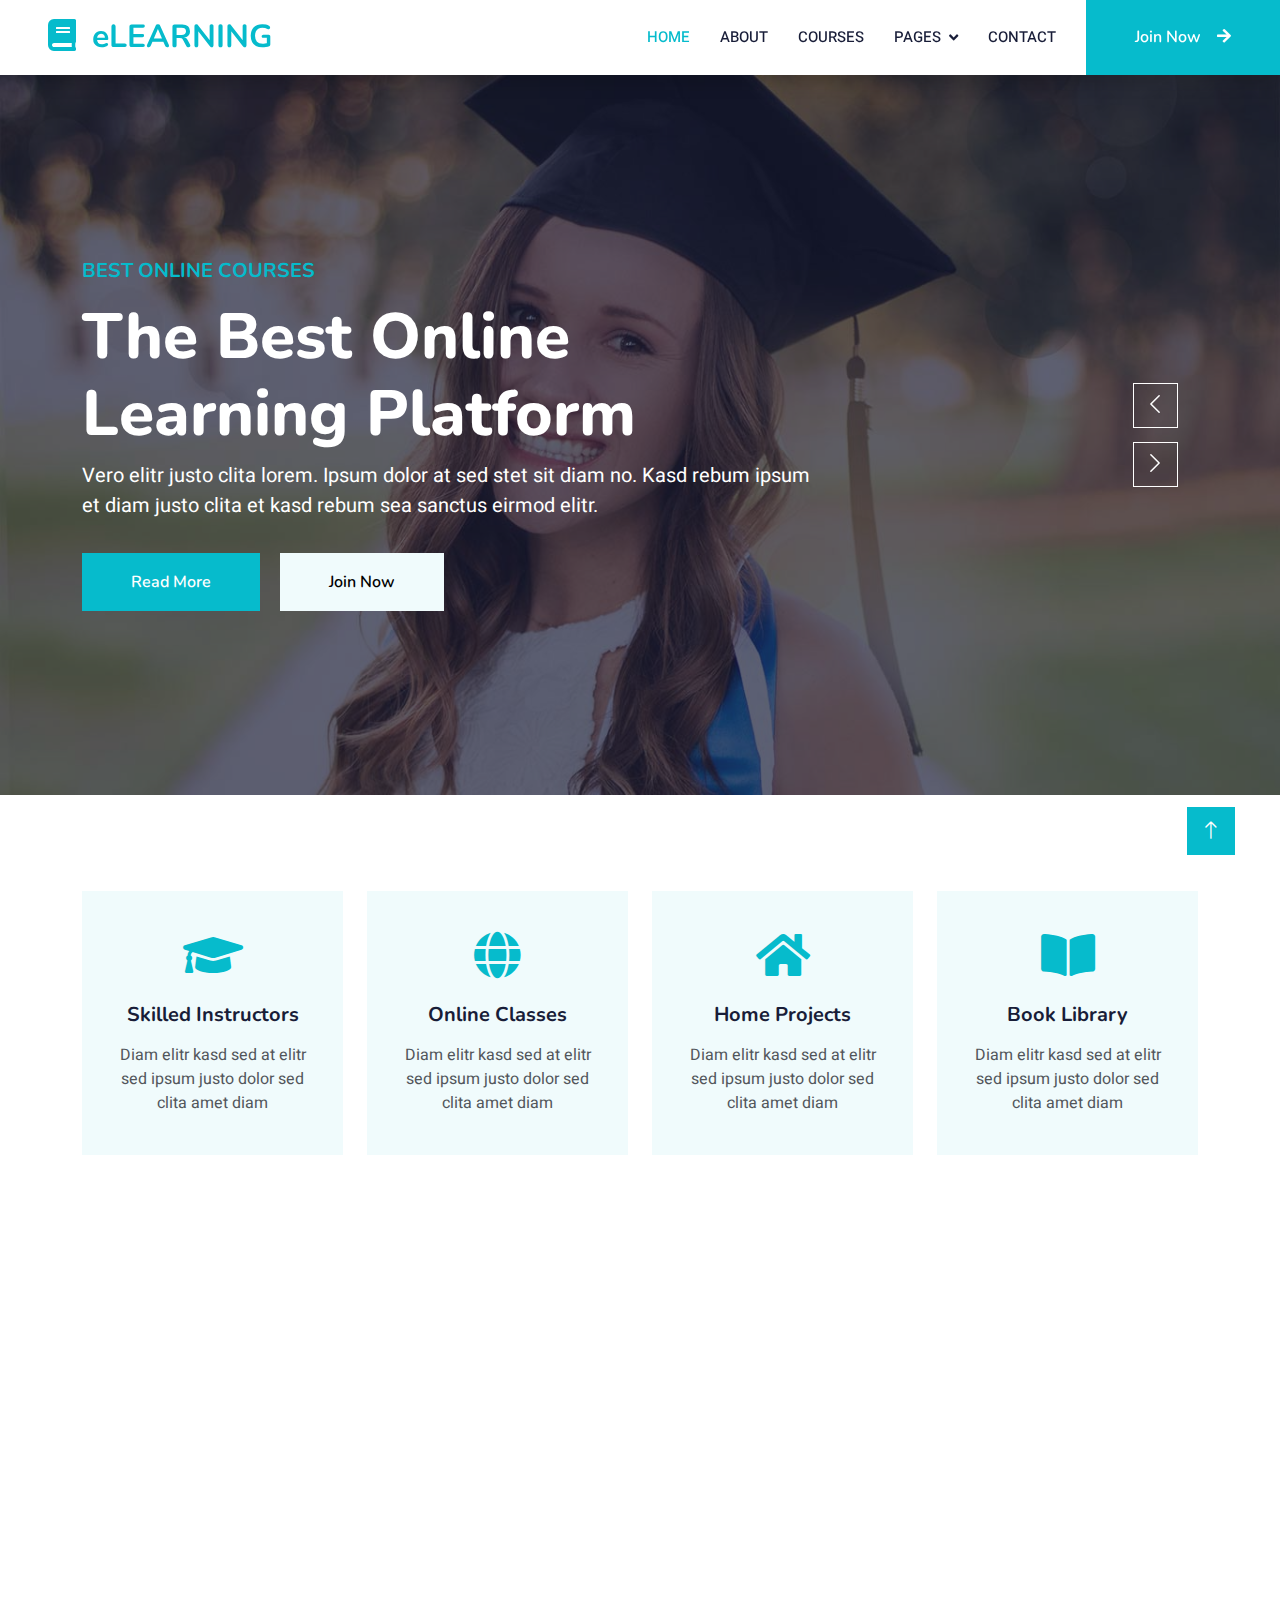
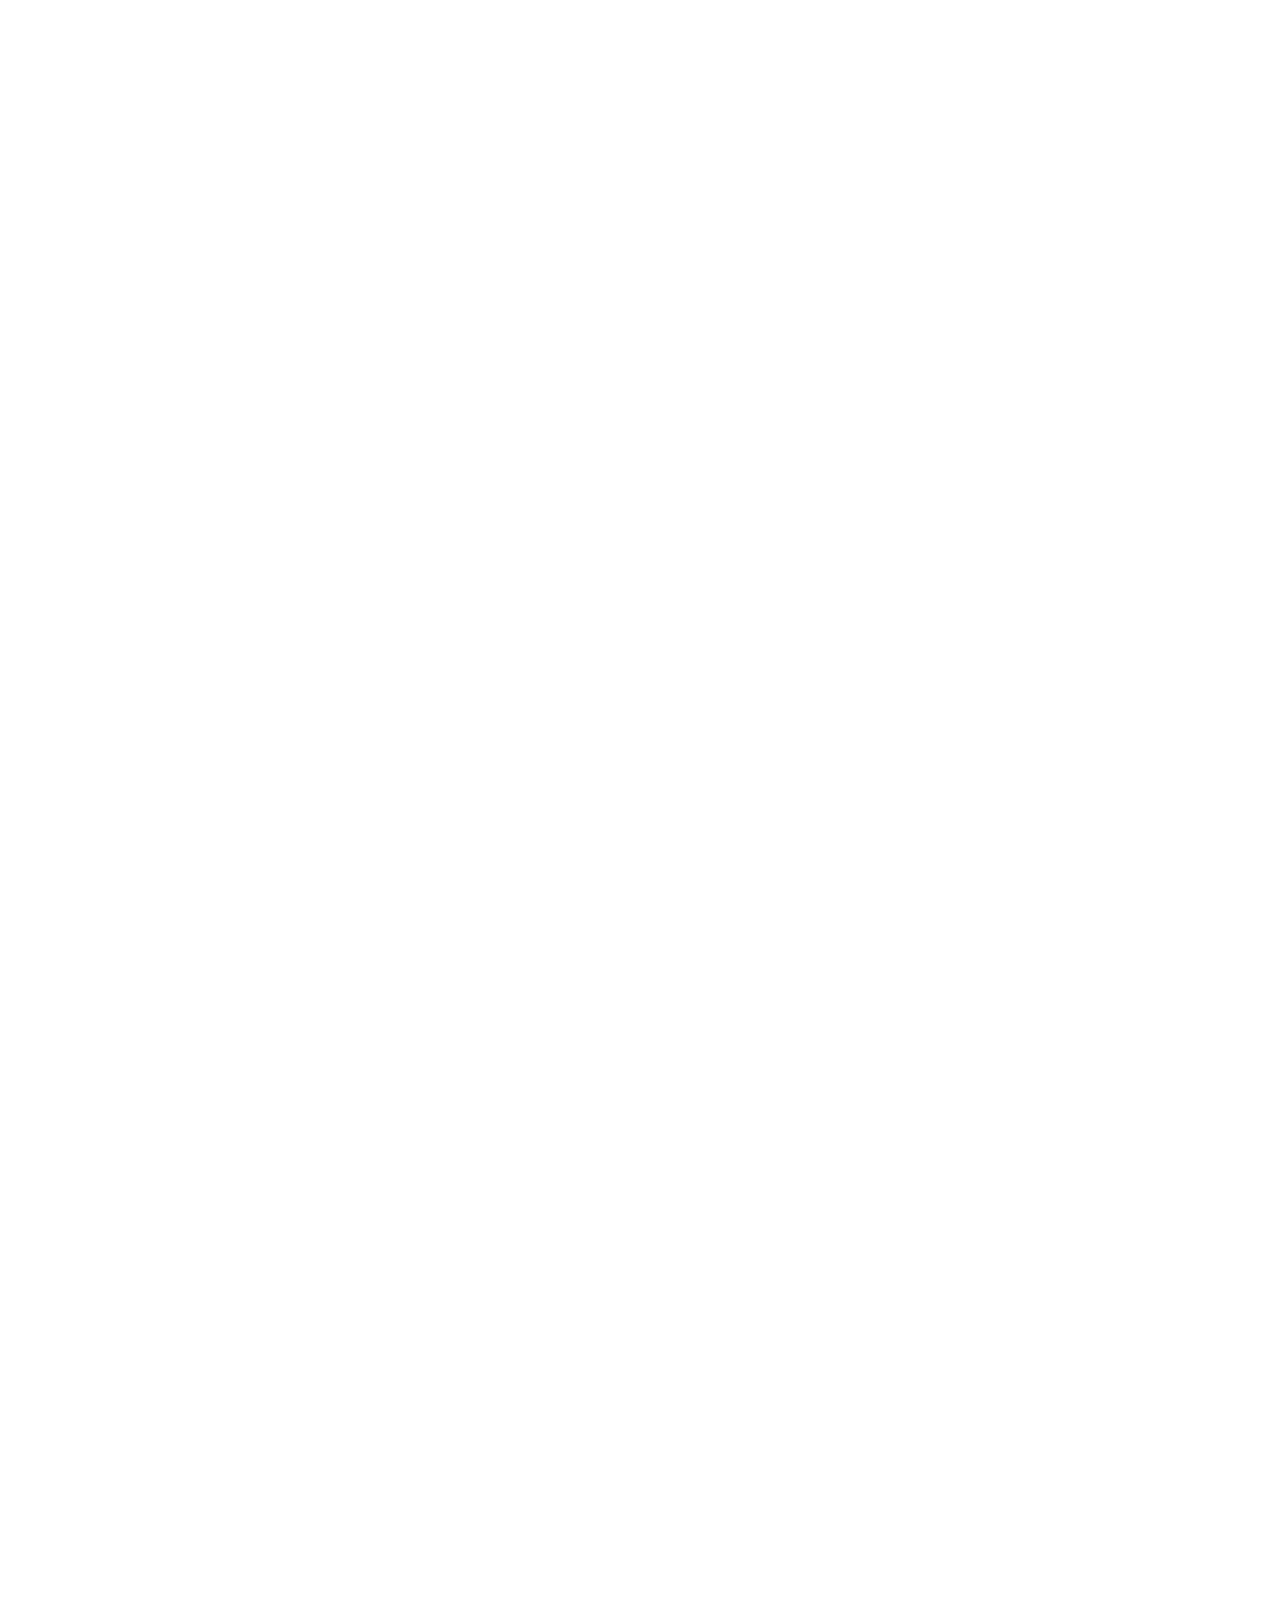
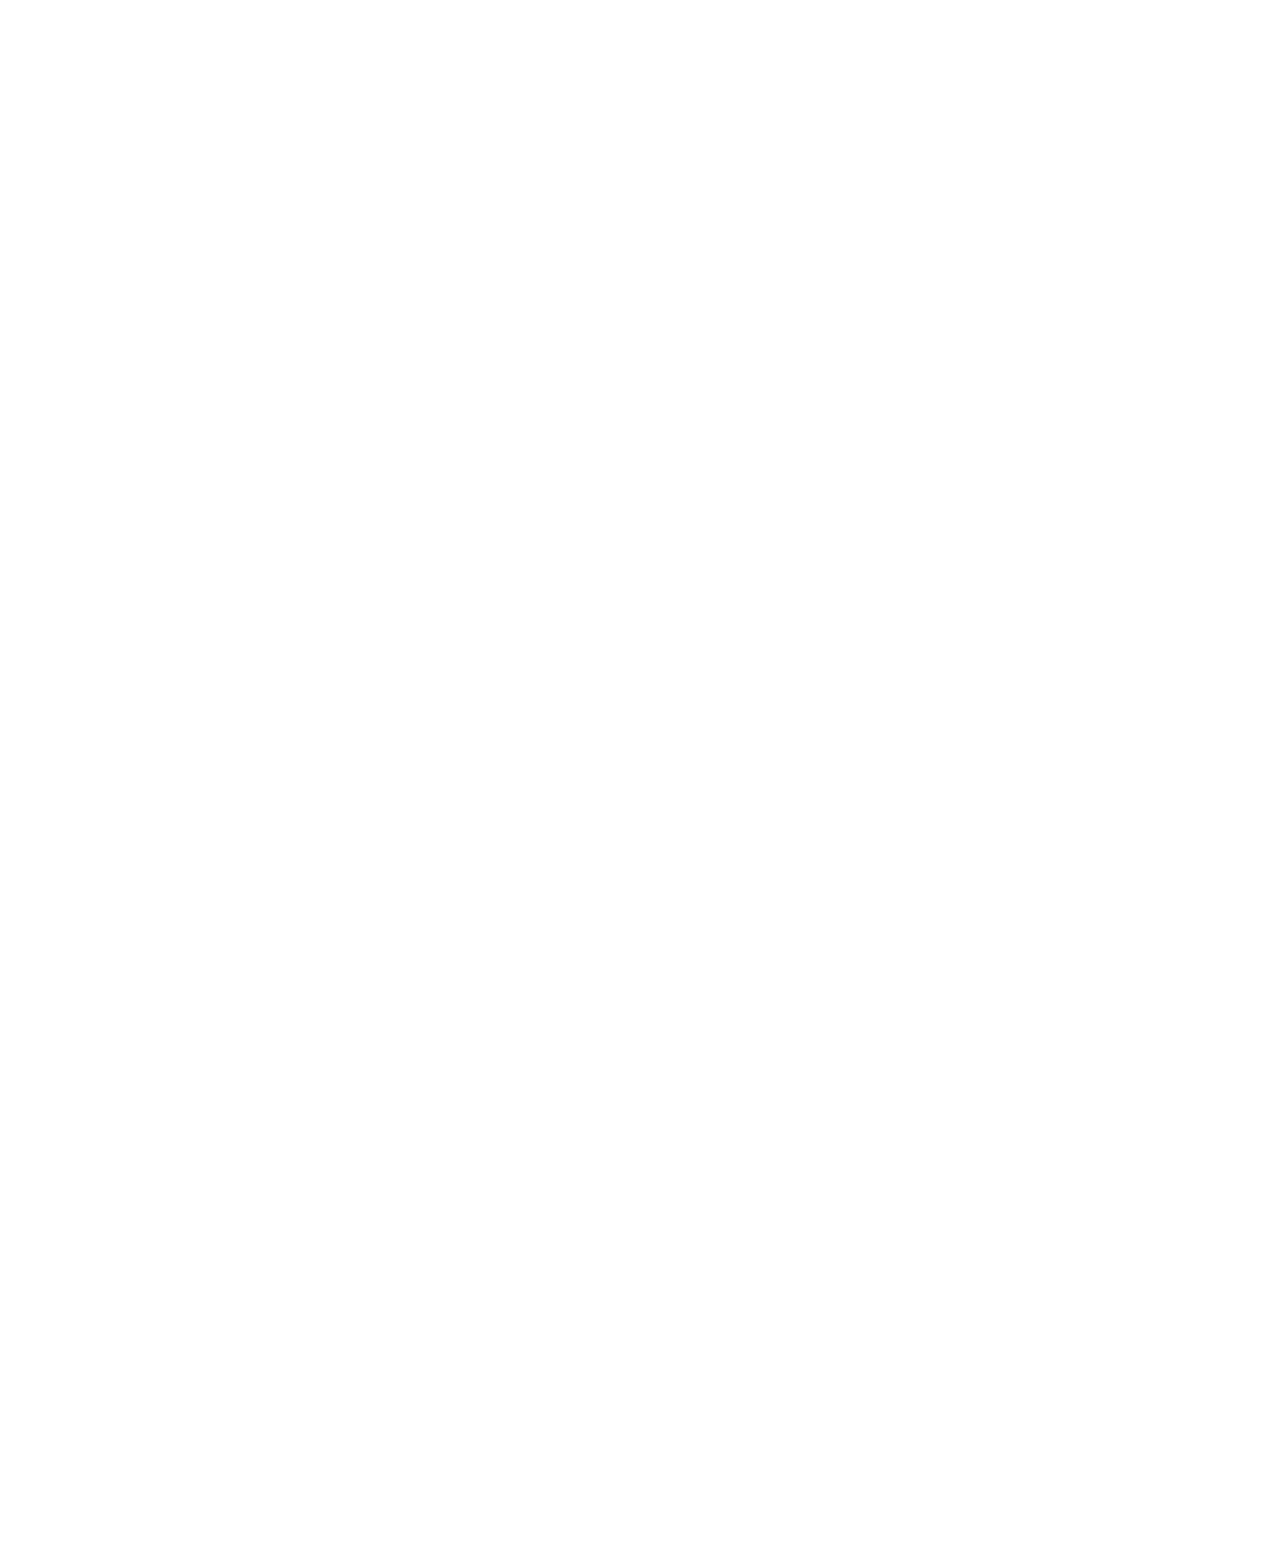
==== www/aulavirtual/index.html @ c45cf72c "ok" ====
<!DOCTYPE html>
<html lang="en">

<head>
    <meta charset="utf-8">
    <title>eLEARNING - eLearning HTML Template</title>
    <meta content="width=device-width, initial-scale=1.0" name="viewport">
    <meta content="" name="keywords">
    <meta content="" name="description">

    <!-- Favicon -->
    <link href="img/favicon.ico" rel="icon">

    <!-- Google Web Fonts -->
    <link rel="preconnect" href="https://fonts.googleapis.com">
    <link rel="preconnect" href="https://fonts.gstatic.com" crossorigin>
    <link href="https://fonts.googleapis.com/css2?family=Heebo:wght@400;500;600&family=Nunito:wght@600;700;800&display=swap" rel="stylesheet">

    <!-- Icon Font Stylesheet -->
    <link href="https://cdnjs.cloudflare.com/ajax/libs/font-awesome/5.10.0/css/all.min.css" rel="stylesheet">
    <link href="https://cdn.jsdelivr.net/npm/bootstrap-icons@1.4.1/font/bootstrap-icons.css" rel="stylesheet">

    <!-- Libraries Stylesheet -->
    <link href="lib/animate/animate.min.css" rel="stylesheet">
    <link href="lib/owlcarousel/assets/owl.carousel.min.css" rel="stylesheet">

    <!-- Customized Bootstrap Stylesheet -->
    <link href="css/bootstrap.min.css" rel="stylesheet">

    <!-- Template Stylesheet -->
    <link href="css/style.css" rel="stylesheet">
</head>

<body>
    <!-- Spinner Start -->
    <div id="spinner" class="show bg-white position-fixed translate-middle w-100 vh-100 top-50 start-50 d-flex align-items-center justify-content-center">
        <div class="spinner-border text-primary" style="width: 3rem; height: 3rem;" role="status">
            <span class="sr-only">Loading...</span>
        </div>
    </div>
    <!-- Spinner End -->


    <!-- Navbar Start -->
    <nav class="navbar navbar-expand-lg bg-white navbar-light shadow sticky-top p-0">
        <a href="index.html" class="navbar-brand d-flex align-items-center px-4 px-lg-5">
            <h2 class="m-0 text-primary"><i class="fa fa-book me-3"></i>eLEARNING</h2>
        </a>
        <button type="button" class="navbar-toggler me-4" data-bs-toggle="collapse" data-bs-target="#navbarCollapse">
            <span class="navbar-toggler-icon"></span>
        </button>
        <div class="collapse navbar-collapse" id="navbarCollapse">
            <div class="navbar-nav ms-auto p-4 p-lg-0">
                <a href="index.html" class="nav-item nav-link active">Home</a>
                <a href="about.html" class="nav-item nav-link">About</a>
                <a href="courses.html" class="nav-item nav-link">Courses</a>
                <div class="nav-item dropdown">
                    <a href="#" class="nav-link dropdown-toggle" data-bs-toggle="dropdown">Pages</a>
                    <div class="dropdown-menu fade-down m-0">
                        <a href="team.html" class="dropdown-item">Our Team</a>
                        <a href="testimonial.html" class="dropdown-item">Testimonial</a>
                        <a href="404.html" class="dropdown-item">404 Page</a>
                    </div>
                </div>
                <a href="contact.html" class="nav-item nav-link">Contact</a>
            </div>
            <a href="" class="btn btn-primary py-4 px-lg-5 d-none d-lg-block">Join Now<i class="fa fa-arrow-right ms-3"></i></a>
        </div>
    </nav>
    <!-- Navbar End -->


    <!-- Carousel Start -->
    <div class="container-fluid p-0 mb-5">
        <div class="owl-carousel header-carousel position-relative">
            <div class="owl-carousel-item position-relative">
                <img class="img-fluid" src="img/carousel-1.jpg" alt="">
                <div class="position-absolute top-0 start-0 w-100 h-100 d-flex align-items-center" style="background: rgba(24, 29, 56, .7);">
                    <div class="container">
                        <div class="row justify-content-start">
                            <div class="col-sm-10 col-lg-8">
                                <h5 class="text-primary text-uppercase mb-3 animated slideInDown">Best Online Courses</h5>
                                <h1 class="display-3 text-white animated slideInDown">The Best Online Learning Platform</h1>
                                <p class="fs-5 text-white mb-4 pb-2">Vero elitr justo clita lorem. Ipsum dolor at sed stet sit diam no. Kasd rebum ipsum et diam justo clita et kasd rebum sea sanctus eirmod elitr.</p>
                                <a href="" class="btn btn-primary py-md-3 px-md-5 me-3 animated slideInLeft">Read More</a>
                                <a href="" class="btn btn-light py-md-3 px-md-5 animated slideInRight">Join Now</a>
                            </div>
                        </div>
                    </div>
                </div>
            </div>
            <div class="owl-carousel-item position-relative">
                <img class="img-fluid" src="img/carousel-2.jpg" alt="">
                <div class="position-absolute top-0 start-0 w-100 h-100 d-flex align-items-center" style="background: rgba(24, 29, 56, .7);">
                    <div class="container">
                        <div class="row justify-content-start">
                            <div class="col-sm-10 col-lg-8">
                                <h5 class="text-primary text-uppercase mb-3 animated slideInDown">Best Online Courses</h5>
                                <h1 class="display-3 text-white animated slideInDown">Get Educated Online From Your Home</h1>
                                <p class="fs-5 text-white mb-4 pb-2">Vero elitr justo clita lorem. Ipsum dolor at sed stet sit diam no. Kasd rebum ipsum et diam justo clita et kasd rebum sea sanctus eirmod elitr.</p>
                                <a href="" class="btn btn-primary py-md-3 px-md-5 me-3 animated slideInLeft">Read More</a>
                                <a href="" class="btn btn-light py-md-3 px-md-5 animated slideInRight">Join Now</a>
                            </div>
                        </div>
                    </div>
                </div>
            </div>
        </div>
    </div>
    <!-- Carousel End -->


    <!-- Service Start -->
    <div class="container-xxl py-5">
        <div class="container">
            <div class="row g-4">
                <div class="col-lg-3 col-sm-6 wow fadeInUp" data-wow-delay="0.1s">
                    <div class="service-item text-center pt-3">
                        <div class="p-4">
                            <i class="fa fa-3x fa-graduation-cap text-primary mb-4"></i>
                            <h5 class="mb-3">Skilled Instructors</h5>
                            <p>Diam elitr kasd sed at elitr sed ipsum justo dolor sed clita amet diam</p>
                        </div>
                    </div>
                </div>
                <div class="col-lg-3 col-sm-6 wow fadeInUp" data-wow-delay="0.3s">
                    <div class="service-item text-center pt-3">
                        <div class="p-4">
                            <i class="fa fa-3x fa-globe text-primary mb-4"></i>
                            <h5 class="mb-3">Online Classes</h5>
                            <p>Diam elitr kasd sed at elitr sed ipsum justo dolor sed clita amet diam</p>
                        </div>
                    </div>
                </div>
                <div class="col-lg-3 col-sm-6 wow fadeInUp" data-wow-delay="0.5s">
                    <div class="service-item text-center pt-3">
                        <div class="p-4">
                            <i class="fa fa-3x fa-home text-primary mb-4"></i>
                            <h5 class="mb-3">Home Projects</h5>
                            <p>Diam elitr kasd sed at elitr sed ipsum justo dolor sed clita amet diam</p>
                        </div>
                    </div>
                </div>
                <div class="col-lg-3 col-sm-6 wow fadeInUp" data-wow-delay="0.7s">
                    <div class="service-item text-center pt-3">
                        <div class="p-4">
                            <i class="fa fa-3x fa-book-open text-primary mb-4"></i>
                            <h5 class="mb-3">Book Library</h5>
                            <p>Diam elitr kasd sed at elitr sed ipsum justo dolor sed clita amet diam</p>
                        </div>
                    </div>
                </div>
            </div>
        </div>
    </div>
    <!-- Service End -->


    <!-- About Start -->
    <div class="container-xxl py-5">
        <div class="container">
            <div class="row g-5">
                <div class="col-lg-6 wow fadeInUp" data-wow-delay="0.1s" style="min-height: 400px;">
                    <div class="position-relative h-100">
                        <img class="img-fluid position-absolute w-100 h-100" src="img/about.jpg" alt="" style="object-fit: cover;">
                    </div>
                </div>
                <div class="col-lg-6 wow fadeInUp" data-wow-delay="0.3s">
                    <h6 class="section-title bg-white text-start text-primary pe-3">About Us</h6>
                    <h1 class="mb-4">Welcome to eLEARNING</h1>
                    <p class="mb-4">Tempor erat elitr rebum at clita. Diam dolor diam ipsum sit. Aliqu diam amet diam et eos. Clita erat ipsum et lorem et sit.</p>
                    <p class="mb-4">Tempor erat elitr rebum at clita. Diam dolor diam ipsum sit. Aliqu diam amet diam et eos. Clita erat ipsum et lorem et sit, sed stet lorem sit clita duo justo magna dolore erat amet</p>
                    <div class="row gy-2 gx-4 mb-4">
                        <div class="col-sm-6">
                            <p class="mb-0"><i class="fa fa-arrow-right text-primary me-2"></i>Skilled Instructors</p>
                        </div>
                        <div class="col-sm-6">
                            <p class="mb-0"><i class="fa fa-arrow-right text-primary me-2"></i>Online Classes</p>
                        </div>
                        <div class="col-sm-6">
                            <p class="mb-0"><i class="fa fa-arrow-right text-primary me-2"></i>International Certificate</p>
                        </div>
                        <div class="col-sm-6">
                            <p class="mb-0"><i class="fa fa-arrow-right text-primary me-2"></i>Skilled Instructors</p>
                        </div>
                        <div class="col-sm-6">
                            <p class="mb-0"><i class="fa fa-arrow-right text-primary me-2"></i>Online Classes</p>
                        </div>
                        <div class="col-sm-6">
                            <p class="mb-0"><i class="fa fa-arrow-right text-primary me-2"></i>International Certificate</p>
                        </div>
                    </div>
                    <a class="btn btn-primary py-3 px-5 mt-2" href="">Read More</a>
                </div>
            </div>
        </div>
    </div>
    <!-- About End -->


    <!-- Categories Start -->
    <div class="container-xxl py-5 category">
        <div class="container">
            <div class="text-center wow fadeInUp" data-wow-delay="0.1s">
                <h6 class="section-title bg-white text-center text-primary px-3">Categories</h6>
                <h1 class="mb-5">Courses Categories</h1>
            </div>
            <div class="row g-3">
                <div class="col-lg-7 col-md-6">
                    <div class="row g-3">
                        <div class="col-lg-12 col-md-12 wow zoomIn" data-wow-delay="0.1s">
                            <a class="position-relative d-block overflow-hidden" href="">
                                <img class="img-fluid" src="img/cat-1.jpg" alt="">
                                <div class="bg-white text-center position-absolute bottom-0 end-0 py-2 px-3" style="margin: 1px;">
                                    <h5 class="m-0">Web Design</h5>
                                    <small class="text-primary">49 Courses</small>
                                </div>
                            </a>
                        </div>
                        <div class="col-lg-6 col-md-12 wow zoomIn" data-wow-delay="0.3s">
                            <a class="position-relative d-block overflow-hidden" href="">
                                <img class="img-fluid" src="img/cat-2.jpg" alt="">
                                <div class="bg-white text-center position-absolute bottom-0 end-0 py-2 px-3" style="margin: 1px;">
                                    <h5 class="m-0">Graphic Design</h5>
                                    <small class="text-primary">49 Courses</small>
                                </div>
                            </a>
                        </div>
                        <div class="col-lg-6 col-md-12 wow zoomIn" data-wow-delay="0.5s">
                            <a class="position-relative d-block overflow-hidden" href="">
                                <img class="img-fluid" src="img/cat-3.jpg" alt="">
                                <div class="bg-white text-center position-absolute bottom-0 end-0 py-2 px-3" style="margin: 1px;">
                                    <h5 class="m-0">Video Editing</h5>
                                    <small class="text-primary">49 Courses</small>
                                </div>
                            </a>
                        </div>
                    </div>
                </div>
                <div class="col-lg-5 col-md-6 wow zoomIn" data-wow-delay="0.7s" style="min-height: 350px;">
                    <a class="position-relative d-block h-100 overflow-hidden" href="">
                        <img class="img-fluid position-absolute w-100 h-100" src="img/cat-4.jpg" alt="" style="object-fit: cover;">
                        <div class="bg-white text-center position-absolute bottom-0 end-0 py-2 px-3" style="margin:  1px;">
                            <h5 class="m-0">Online Marketing</h5>
                            <small class="text-primary">49 Courses</small>
                        </div>
                    </a>
                </div>
            </div>
        </div>
    </div>
    <!-- Categories Start -->


    <!-- Courses Start -->
    <div class="container-xxl py-5">
        <div class="container">
            <div class="text-center wow fadeInUp" data-wow-delay="0.1s">
                <h6 class="section-title bg-white text-center text-primary px-3">Courses</h6>
                <h1 class="mb-5">Popular Courses</h1>
            </div>
            <div class="row g-4 justify-content-center">
                <div class="col-lg-4 col-md-6 wow fadeInUp" data-wow-delay="0.1s">
                    <div class="course-item bg-light">
                        <div class="position-relative overflow-hidden">
                            <img class="img-fluid" src="img/course-1.jpg" alt="">
                            <div class="w-100 d-flex justify-content-center position-absolute bottom-0 start-0 mb-4">
                                <a href="#" class="flex-shrink-0 btn btn-sm btn-primary px-3 border-end" style="border-radius: 30px 0 0 30px;">Read More</a>
                                <a href="#" class="flex-shrink-0 btn btn-sm btn-primary px-3" style="border-radius: 0 30px 30px 0;">Join Now</a>
                            </div>
                        </div>
                        <div class="text-center p-4 pb-0">
                            <h3 class="mb-0">$149.00</h3>
                            <div class="mb-3">
                                <small class="fa fa-star text-primary"></small>
                                <small class="fa fa-star text-primary"></small>
                                <small class="fa fa-star text-primary"></small>
                                <small class="fa fa-star text-primary"></small>
                                <small class="fa fa-star text-primary"></small>
                                <small>(123)</small>
                            </div>
                            <h5 class="mb-4">Web Design & Development Course for Beginners</h5>
                        </div>
                        <div class="d-flex border-top">
                            <small class="flex-fill text-center border-end py-2"><i class="fa fa-user-tie text-primary me-2"></i>John Doe</small>
                            <small class="flex-fill text-center border-end py-2"><i class="fa fa-clock text-primary me-2"></i>1.49 Hrs</small>
                            <small class="flex-fill text-center py-2"><i class="fa fa-user text-primary me-2"></i>30 Students</small>
                        </div>
                    </div>
                </div>
                <div class="col-lg-4 col-md-6 wow fadeInUp" data-wow-delay="0.3s">
                    <div class="course-item bg-light">
                        <div class="position-relative overflow-hidden">
                            <img class="img-fluid" src="img/course-2.jpg" alt="">
                            <div class="w-100 d-flex justify-content-center position-absolute bottom-0 start-0 mb-4">
                                <a href="#" class="flex-shrink-0 btn btn-sm btn-primary px-3 border-end" style="border-radius: 30px 0 0 30px;">Read More</a>
                                <a href="#" class="flex-shrink-0 btn btn-sm btn-primary px-3" style="border-radius: 0 30px 30px 0;">Join Now</a>
                            </div>
                        </div>
                        <div class="text-center p-4 pb-0">
                            <h3 class="mb-0">$149.00</h3>
                            <div class="mb-3">
                                <small class="fa fa-star text-primary"></small>
                                <small class="fa fa-star text-primary"></small>
                                <small class="fa fa-star text-primary"></small>
                                <small class="fa fa-star text-primary"></small>
                                <small class="fa fa-star text-primary"></small>
                                <small>(123)</small>
                            </div>
                            <h5 class="mb-4">Web Design & Development Course for Beginners</h5>
                        </div>
                        <div class="d-flex border-top">
                            <small class="flex-fill text-center border-end py-2"><i class="fa fa-user-tie text-primary me-2"></i>John Doe</small>
                            <small class="flex-fill text-center border-end py-2"><i class="fa fa-clock text-primary me-2"></i>1.49 Hrs</small>
                            <small class="flex-fill text-center py-2"><i class="fa fa-user text-primary me-2"></i>30 Students</small>
                        </div>
                    </div>
                </div>
                <div class="col-lg-4 col-md-6 wow fadeInUp" data-wow-delay="0.5s">
                    <div class="course-item bg-light">
                        <div class="position-relative overflow-hidden">
                            <img class="img-fluid" src="img/course-3.jpg" alt="">
                            <div class="w-100 d-flex justify-content-center position-absolute bottom-0 start-0 mb-4">
                                <a href="#" class="flex-shrink-0 btn btn-sm btn-primary px-3 border-end" style="border-radius: 30px 0 0 30px;">Read More</a>
                                <a href="#" class="flex-shrink-0 btn btn-sm btn-primary px-3" style="border-radius: 0 30px 30px 0;">Join Now</a>
                            </div>
                        </div>
                        <div class="text-center p-4 pb-0">
                            <h3 class="mb-0">$149.00</h3>
                            <div class="mb-3">
                                <small class="fa fa-star text-primary"></small>
                                <small class="fa fa-star text-primary"></small>
                                <small class="fa fa-star text-primary"></small>
                                <small class="fa fa-star text-primary"></small>
                                <small class="fa fa-star text-primary"></small>
                                <small>(123)</small>
                            </div>
                            <h5 class="mb-4">Web Design & Development Course for Beginners</h5>
                        </div>
                        <div class="d-flex border-top">
                            <small class="flex-fill text-center border-end py-2"><i class="fa fa-user-tie text-primary me-2"></i>John Doe</small>
                            <small class="flex-fill text-center border-end py-2"><i class="fa fa-clock text-primary me-2"></i>1.49 Hrs</small>
                            <small class="flex-fill text-center py-2"><i class="fa fa-user text-primary me-2"></i>30 Students</small>
                        </div>
                    </div>
                </div>
            </div>
        </div>
    </div>
    <!-- Courses End -->


    <!-- Team Start -->
    <div class="container-xxl py-5">
        <div class="container">
            <div class="text-center wow fadeInUp" data-wow-delay="0.1s">
                <h6 class="section-title bg-white text-center text-primary px-3">Instructors</h6>
                <h1 class="mb-5">Expert Instructors</h1>
            </div>
            <div class="row g-4">
                <div class="col-lg-3 col-md-6 wow fadeInUp" data-wow-delay="0.1s">
                    <div class="team-item bg-light">
                        <div class="overflow-hidden">
                            <img class="img-fluid" src="img/team-1.jpg" alt="">
                        </div>
                        <div class="position-relative d-flex justify-content-center" style="margin-top: -23px;">
                            <div class="bg-light d-flex justify-content-center pt-2 px-1">
                                <a class="btn btn-sm-square btn-primary mx-1" href=""><i class="fab fa-facebook-f"></i></a>
                                <a class="btn btn-sm-square btn-primary mx-1" href=""><i class="fab fa-twitter"></i></a>
                                <a class="btn btn-sm-square btn-primary mx-1" href=""><i class="fab fa-instagram"></i></a>
                            </div>
                        </div>
                        <div class="text-center p-4">
                            <h5 class="mb-0">Instructor Name</h5>
                            <small>Designation</small>
                        </div>
                    </div>
                </div>
                <div class="col-lg-3 col-md-6 wow fadeInUp" data-wow-delay="0.3s">
                    <div class="team-item bg-light">
                        <div class="overflow-hidden">
                            <img class="img-fluid" src="img/team-2.jpg" alt="">
                        </div>
                        <div class="position-relative d-flex justify-content-center" style="margin-top: -23px;">
                            <div class="bg-light d-flex justify-content-center pt-2 px-1">
                                <a class="btn btn-sm-square btn-primary mx-1" href=""><i class="fab fa-facebook-f"></i></a>
                                <a class="btn btn-sm-square btn-primary mx-1" href=""><i class="fab fa-twitter"></i></a>
                                <a class="btn btn-sm-square btn-primary mx-1" href=""><i class="fab fa-instagram"></i></a>
                            </div>
                        </div>
                        <div class="text-center p-4">
                            <h5 class="mb-0">Instructor Name</h5>
                            <small>Designation</small>
                        </div>
                    </div>
                </div>
                <div class="col-lg-3 col-md-6 wow fadeInUp" data-wow-delay="0.5s">
                    <div class="team-item bg-light">
                        <div class="overflow-hidden">
                            <img class="img-fluid" src="img/team-3.jpg" alt="">
                        </div>
                        <div class="position-relative d-flex justify-content-center" style="margin-top: -23px;">
                            <div class="bg-light d-flex justify-content-center pt-2 px-1">
                                <a class="btn btn-sm-square btn-primary mx-1" href=""><i class="fab fa-facebook-f"></i></a>
                                <a class="btn btn-sm-square btn-primary mx-1" href=""><i class="fab fa-twitter"></i></a>
                                <a class="btn btn-sm-square btn-primary mx-1" href=""><i class="fab fa-instagram"></i></a>
                            </div>
                        </div>
                        <div class="text-center p-4">
                            <h5 class="mb-0">Instructor Name</h5>
                            <small>Designation</small>
                        </div>
                    </div>
                </div>
                <div class="col-lg-3 col-md-6 wow fadeInUp" data-wow-delay="0.7s">
                    <div class="team-item bg-light">
                        <div class="overflow-hidden">
                            <img class="img-fluid" src="img/team-4.jpg" alt="">
                        </div>
                        <div class="position-relative d-flex justify-content-center" style="margin-top: -23px;">
                            <div class="bg-light d-flex justify-content-center pt-2 px-1">
                                <a class="btn btn-sm-square btn-primary mx-1" href=""><i class="fab fa-facebook-f"></i></a>
                                <a class="btn btn-sm-square btn-primary mx-1" href=""><i class="fab fa-twitter"></i></a>
                                <a class="btn btn-sm-square btn-primary mx-1" href=""><i class="fab fa-instagram"></i></a>
                            </div>
                        </div>
                        <div class="text-center p-4">
                            <h5 class="mb-0">Instructor Name</h5>
                            <small>Designation</small>
                        </div>
                    </div>
                </div>
            </div>
        </div>
    </div>
    <!-- Team End -->


    <!-- Testimonial Start -->
    <div class="container-xxl py-5 wow fadeInUp" data-wow-delay="0.1s">
        <div class="container">
            <div class="text-center">
                <h6 class="section-title bg-white text-center text-primary px-3">Testimonial</h6>
                <h1 class="mb-5">Our Students Say!</h1>
            </div>
            <div class="owl-carousel testimonial-carousel position-relative">
                <div class="testimonial-item text-center">
                    <img class="border rounded-circle p-2 mx-auto mb-3" src="img/testimonial-1.jpg" style="width: 80px; height: 80px;">
                    <h5 class="mb-0">Client Name</h5>
                    <p>Profession</p>
                    <div class="testimonial-text bg-light text-center p-4">
                    <p class="mb-0">Tempor erat elitr rebum at clita. Diam dolor diam ipsum sit diam amet diam et eos. Clita erat ipsum et lorem et sit.</p>
                    </div>
                </div>
                <div class="testimonial-item text-center">
                    <img class="border rounded-circle p-2 mx-auto mb-3" src="img/testimonial-2.jpg" style="width: 80px; height: 80px;">
                    <h5 class="mb-0">Client Name</h5>
                    <p>Profession</p>
                    <div class="testimonial-text bg-light text-center p-4">
                    <p class="mb-0">Tempor erat elitr rebum at clita. Diam dolor diam ipsum sit diam amet diam et eos. Clita erat ipsum et lorem et sit.</p>
                    </div>
                </div>
                <div class="testimonial-item text-center">
                    <img class="border rounded-circle p-2 mx-auto mb-3" src="img/testimonial-3.jpg" style="width: 80px; height: 80px;">
                    <h5 class="mb-0">Client Name</h5>
                    <p>Profession</p>
                    <div class="testimonial-text bg-light text-center p-4">
                    <p class="mb-0">Tempor erat elitr rebum at clita. Diam dolor diam ipsum sit diam amet diam et eos. Clita erat ipsum et lorem et sit.</p>
                    </div>
                </div>
                <div class="testimonial-item text-center">
                    <img class="border rounded-circle p-2 mx-auto mb-3" src="img/testimonial-4.jpg" style="width: 80px; height: 80px;">
                    <h5 class="mb-0">Client Name</h5>
                    <p>Profession</p>
                    <div class="testimonial-text bg-light text-center p-4">
                    <p class="mb-0">Tempor erat elitr rebum at clita. Diam dolor diam ipsum sit diam amet diam et eos. Clita erat ipsum et lorem et sit.</p>
                    </div>
                </div>
            </div>
        </div>
    </div>
    <!-- Testimonial End -->
        

    <!-- Footer Start -->
    <div class="container-fluid bg-dark text-light footer pt-5 mt-5 wow fadeIn" data-wow-delay="0.1s">
        <div class="container py-5">
            <div class="row g-5">
                <div class="col-lg-3 col-md-6">
                    <h4 class="text-white mb-3">Quick Link</h4>
                    <a class="btn btn-link" href="">About Us</a>
                    <a class="btn btn-link" href="">Contact Us</a>
                    <a class="btn btn-link" href="">Privacy Policy</a>
                    <a class="btn btn-link" href="">Terms & Condition</a>
                    <a class="btn btn-link" href="">FAQs & Help</a>
                </div>
                <div class="col-lg-3 col-md-6">
                    <h4 class="text-white mb-3">Contact</h4>
                    <p class="mb-2"><i class="fa fa-map-marker-alt me-3"></i>123 Street, New York, USA</p>
                    <p class="mb-2"><i class="fa fa-phone-alt me-3"></i>+012 345 67890</p>
                    <p class="mb-2"><i class="fa fa-envelope me-3"></i>info@example.com</p>
                    <div class="d-flex pt-2">
                        <a class="btn btn-outline-light btn-social" href=""><i class="fab fa-twitter"></i></a>
                        <a class="btn btn-outline-light btn-social" href=""><i class="fab fa-facebook-f"></i></a>
                        <a class="btn btn-outline-light btn-social" href=""><i class="fab fa-youtube"></i></a>
                        <a class="btn btn-outline-light btn-social" href=""><i class="fab fa-linkedin-in"></i></a>
                    </div>
                </div>
                <div class="col-lg-3 col-md-6">
                    <h4 class="text-white mb-3">Gallery</h4>
                    <div class="row g-2 pt-2">
                        <div class="col-4">
                            <img class="img-fluid bg-light p-1" src="img/course-1.jpg" alt="">
                        </div>
                        <div class="col-4">
                            <img class="img-fluid bg-light p-1" src="img/course-2.jpg" alt="">
                        </div>
                        <div class="col-4">
                            <img class="img-fluid bg-light p-1" src="img/course-3.jpg" alt="">
                        </div>
                        <div class="col-4">
                            <img class="img-fluid bg-light p-1" src="img/course-2.jpg" alt="">
                        </div>
                        <div class="col-4">
                            <img class="img-fluid bg-light p-1" src="img/course-3.jpg" alt="">
                        </div>
                        <div class="col-4">
                            <img class="img-fluid bg-light p-1" src="img/course-1.jpg" alt="">
                        </div>
                    </div>
                </div>
                <div class="col-lg-3 col-md-6">
                    <h4 class="text-white mb-3">Newsletter</h4>
                    <p>Dolor amet sit justo amet elitr clita ipsum elitr est.</p>
                    <div class="position-relative mx-auto" style="max-width: 400px;">
                        <input class="form-control border-0 w-100 py-3 ps-4 pe-5" type="text" placeholder="Your email">
                        <button type="button" class="btn btn-primary py-2 position-absolute top-0 end-0 mt-2 me-2">SignUp</button>
                    </div>
                </div>
            </div>
        </div>
        <div class="container">
            <div class="copyright">
                <div class="row">
                    <div class="col-md-6 text-center text-md-start mb-3 mb-md-0">
                        &copy; <a class="border-bottom" href="#">Your Site Name</a>, All Right Reserved.

                        <!--/*** This template is free as long as you keep the footer author’s credit link/attribution link/backlink. If you'd like to use the template without the footer author’s credit link/attribution link/backlink, you can purchase the Credit Removal License from "https://htmlcodex.com/credit-removal". Thank you for your support. ***/-->
                        Designed By <a class="border-bottom" href="https://htmlcodex.com">HTML Codex</a><br><br>
                        Distributed By <a class="border-bottom" href="https://themewagon.com">ThemeWagon</a>
                    </div>
                    <div class="col-md-6 text-center text-md-end">
                        <div class="footer-menu">
                            <a href="">Home</a>
                            <a href="">Cookies</a>
                            <a href="">Help</a>
                            <a href="">FQAs</a>
                        </div>
                    </div>
                </div>
            </div>
        </div>
    </div>
    <!-- Footer End -->


    <!-- Back to Top -->
    <a href="#" class="btn btn-lg btn-primary btn-lg-square back-to-top"><i class="bi bi-arrow-up"></i></a>


    <!-- JavaScript Libraries -->
    <script src="https://code.jquery.com/jquery-3.4.1.min.js"></script>
    <script src="https://cdn.jsdelivr.net/npm/bootstrap@5.0.0/dist/js/bootstrap.bundle.min.js"></script>
    <script src="lib/wow/wow.min.js"></script>
    <script src="lib/easing/easing.min.js"></script>
    <script src="lib/waypoints/waypoints.min.js"></script>
    <script src="lib/owlcarousel/owl.carousel.min.js"></script>

    <!-- Template Javascript -->
    <script src="js/main.js"></script>
</body>

</html>
---- www/aulavirtual/css/style.css ----
/********** Template CSS **********/
:root {
    --primary: #06BBCC;
    --light: #F0FBFC;
    --dark: #181d38;
}

.fw-medium {
    font-weight: 600 !important;
}

.fw-semi-bold {
    font-weight: 700 !important;
}

.back-to-top {
    position: fixed;
    display: none;
    right: 45px;
    bottom: 45px;
    z-index: 99;
}


/*** Spinner ***/
#spinner {
    opacity: 0;
    visibility: hidden;
    transition: opacity .5s ease-out, visibility 0s linear .5s;
    z-index: 99999;
}

#spinner.show {
    transition: opacity .5s ease-out, visibility 0s linear 0s;
    visibility: visible;
    opacity: 1;
}


/*** Button ***/
.btn {
    font-family: 'Nunito', sans-serif;
    font-weight: 600;
    transition: .5s;
}

.btn.btn-primary,
.btn.btn-secondary {
    color: #FFFFFF;
}

.btn-square {
    width: 38px;
    height: 38px;
}

.btn-sm-square {
    width: 32px;
    height: 32px;
}

.btn-lg-square {
    width: 48px;
    height: 48px;
}

.btn-square,
.btn-sm-square,
.btn-lg-square {
    padding: 0;
    display: flex;
    align-items: center;
    justify-content: center;
    font-weight: normal;
    border-radius: 0px;
}


/*** Navbar ***/
.navbar .dropdown-toggle::after {
    border: none;
    content: "\f107";
    font-family: "Font Awesome 5 Free";
    font-weight: 900;
    vertical-align: middle;
    margin-left: 8px;
}

.navbar-light .navbar-nav .nav-link {
    margin-right: 30px;
    padding: 25px 0;
    color: #FFFFFF;
    font-size: 15px;
    text-transform: uppercase;
    outline: none;
}

.navbar-light .navbar-nav .nav-link:hover,
.navbar-light .navbar-nav .nav-link.active {
    color: var(--primary);
}

@media (max-width: 991.98px) {
    .navbar-light .navbar-nav .nav-link  {
        margin-right: 0;
        padding: 10px 0;
    }

    .navbar-light .navbar-nav {
        border-top: 1px solid #EEEEEE;
    }
}

.navbar-light .navbar-brand,
.navbar-light a.btn {
    height: 75px;
}

.navbar-light .navbar-nav .nav-link {
    color: var(--dark);
    font-weight: 500;
}

.navbar-light.sticky-top {
    top: -100px;
    transition: .5s;
}

@media (min-width: 992px) {
    .navbar .nav-item .dropdown-menu {
        display: block;
        margin-top: 0;
        opacity: 0;
        visibility: hidden;
        transition: .5s;
    }

    .navbar .dropdown-menu.fade-down {
        top: 100%;
        transform: rotateX(-75deg);
        transform-origin: 0% 0%;
    }

    .navbar .nav-item:hover .dropdown-menu {
        top: 100%;
        transform: rotateX(0deg);
        visibility: visible;
        transition: .5s;
        opacity: 1;
    }
}


/*** Header carousel ***/
@media (max-width: 768px) {
    .header-carousel .owl-carousel-item {
        position: relative;
        min-height: 500px;
    }
    
    .header-carousel .owl-carousel-item img {
        position: absolute;
        width: 100%;
        height: 100%;
        object-fit: cover;
    }
}

.header-carousel .owl-nav {
    position: absolute;
    top: 50%;
    right: 8%;
    transform: translateY(-50%);
    display: flex;
    flex-direction: column;
}

.header-carousel .owl-nav .owl-prev,
.header-carousel .owl-nav .owl-next {
    margin: 7px 0;
    width: 45px;
    height: 45px;
    display: flex;
    align-items: center;
    justify-content: center;
    color: #FFFFFF;
    background: transparent;
    border: 1px solid #FFFFFF;
    font-size: 22px;
    transition: .5s;
}

.header-carousel .owl-nav .owl-prev:hover,
.header-carousel .owl-nav .owl-next:hover {
    background: var(--primary);
    border-color: var(--primary);
}

.page-header {
    background: linear-gradient(rgba(24, 29, 56, .7), rgba(24, 29, 56, .7)), url(../img/carousel-1.jpg);
    background-position: center center;
    background-repeat: no-repeat;
    background-size: cover;
}

.page-header-inner {
    background: rgba(15, 23, 43, .7);
}

.breadcrumb-item + .breadcrumb-item::before {
    color: var(--light);
}


/*** Section Title ***/
.section-title {
    position: relative;
    display: inline-block;
    text-transform: uppercase;
}

.section-title::before {
    position: absolute;
    content: "";
    width: calc(100% + 80px);
    height: 2px;
    top: 4px;
    left: -40px;
    background: var(--primary);
    z-index: -1;
}

.section-title::after {
    position: absolute;
    content: "";
    width: calc(100% + 120px);
    height: 2px;
    bottom: 5px;
    left: -60px;
    background: var(--primary);
    z-index: -1;
}

.section-title.text-start::before {
    width: calc(100% + 40px);
    left: 0;
}

.section-title.text-start::after {
    width: calc(100% + 60px);
    left: 0;
}


/*** Service ***/
.service-item {
    background: var(--light);
    transition: .5s;
}

.service-item:hover {
    margin-top: -10px;
    background: var(--primary);
}

.service-item * {
    transition: .5s;
}

.service-item:hover * {
    color: var(--light) !important;
}


/*** Categories & Courses ***/
.category img,
.course-item img {
    transition: .5s;
}

.category a:hover img,
.course-item:hover img {
    transform: scale(1.1);
}


/*** Team ***/
.team-item img {
    transition: .5s;
}

.team-item:hover img {
    transform: scale(1.1);
}


/*** Testimonial ***/
.testimonial-carousel::before {
    position: absolute;
    content: "";
    top: 0;
    left: 0;
    height: 100%;
    width: 0;
    background: linear-gradient(to right, rgba(255, 255, 255, 1) 0%, rgba(255, 255, 255, 0) 100%);
    z-index: 1;
}

.testimonial-carousel::after {
    position: absolute;
    content: "";
    top: 0;
    right: 0;
    height: 100%;
    width: 0;
    background: linear-gradient(to left, rgba(255, 255, 255, 1) 0%, rgba(255, 255, 255, 0) 100%);
    z-index: 1;
}

@media (min-width: 768px) {
    .testimonial-carousel::before,
    .testimonial-carousel::after {
        width: 200px;
    }
}

@media (min-width: 992px) {
    .testimonial-carousel::before,
    .testimonial-carousel::after {
        width: 300px;
    }
}

.testimonial-carousel .owl-item .testimonial-text,
.testimonial-carousel .owl-item.center .testimonial-text * {
    transition: .5s;
}

.testimonial-carousel .owl-item.center .testimonial-text {
    background: var(--primary) !important;
}

.testimonial-carousel .owl-item.center .testimonial-text * {
    color: #FFFFFF !important;
}

.testimonial-carousel .owl-dots {
    margin-top: 24px;
    display: flex;
    align-items: flex-end;
    justify-content: center;
}

.testimonial-carousel .owl-dot {
    position: relative;
    display: inline-block;
    margin: 0 5px;
    width: 15px;
    height: 15px;
    border: 1px solid #CCCCCC;
    transition: .5s;
}

.testimonial-carousel .owl-dot.active {
    background: var(--primary);
    border-color: var(--primary);
}


/*** Footer ***/
.footer .btn.btn-social {
    margin-right: 5px;
    width: 35px;
    height: 35px;
    display: flex;
    align-items: center;
    justify-content: center;
    color: var(--light);
    font-weight: normal;
    border: 1px solid #FFFFFF;
    border-radius: 35px;
    transition: .3s;
}

.footer .btn.btn-social:hover {
    color: var(--primary);
}

.footer .btn.btn-link {
    display: block;
    margin-bottom: 5px;
    padding: 0;
    text-align: left;
    color: #FFFFFF;
    font-size: 15px;
    font-weight: normal;
    text-transform: capitalize;
    transition: .3s;
}

.footer .btn.btn-link::before {
    position: relative;
    content: "\f105";
    font-family: "Font Awesome 5 Free";
    font-weight: 900;
    margin-right: 10px;
}

.footer .btn.btn-link:hover {
    letter-spacing: 1px;
    box-shadow: none;
}

.footer .copyright {
    padding: 25px 0;
    font-size: 15px;
    border-top: 1px solid rgba(256, 256, 256, .1);
}

.footer .copyright a {
    color: var(--light);
}

.footer .footer-menu a {
    margin-right: 15px;
    padding-right: 15px;
    border-right: 1px solid rgba(255, 255, 255, .1);
}

.footer .footer-menu a:last-child {
    margin-right: 0;
    padding-right: 0;
    border-right: none;
}
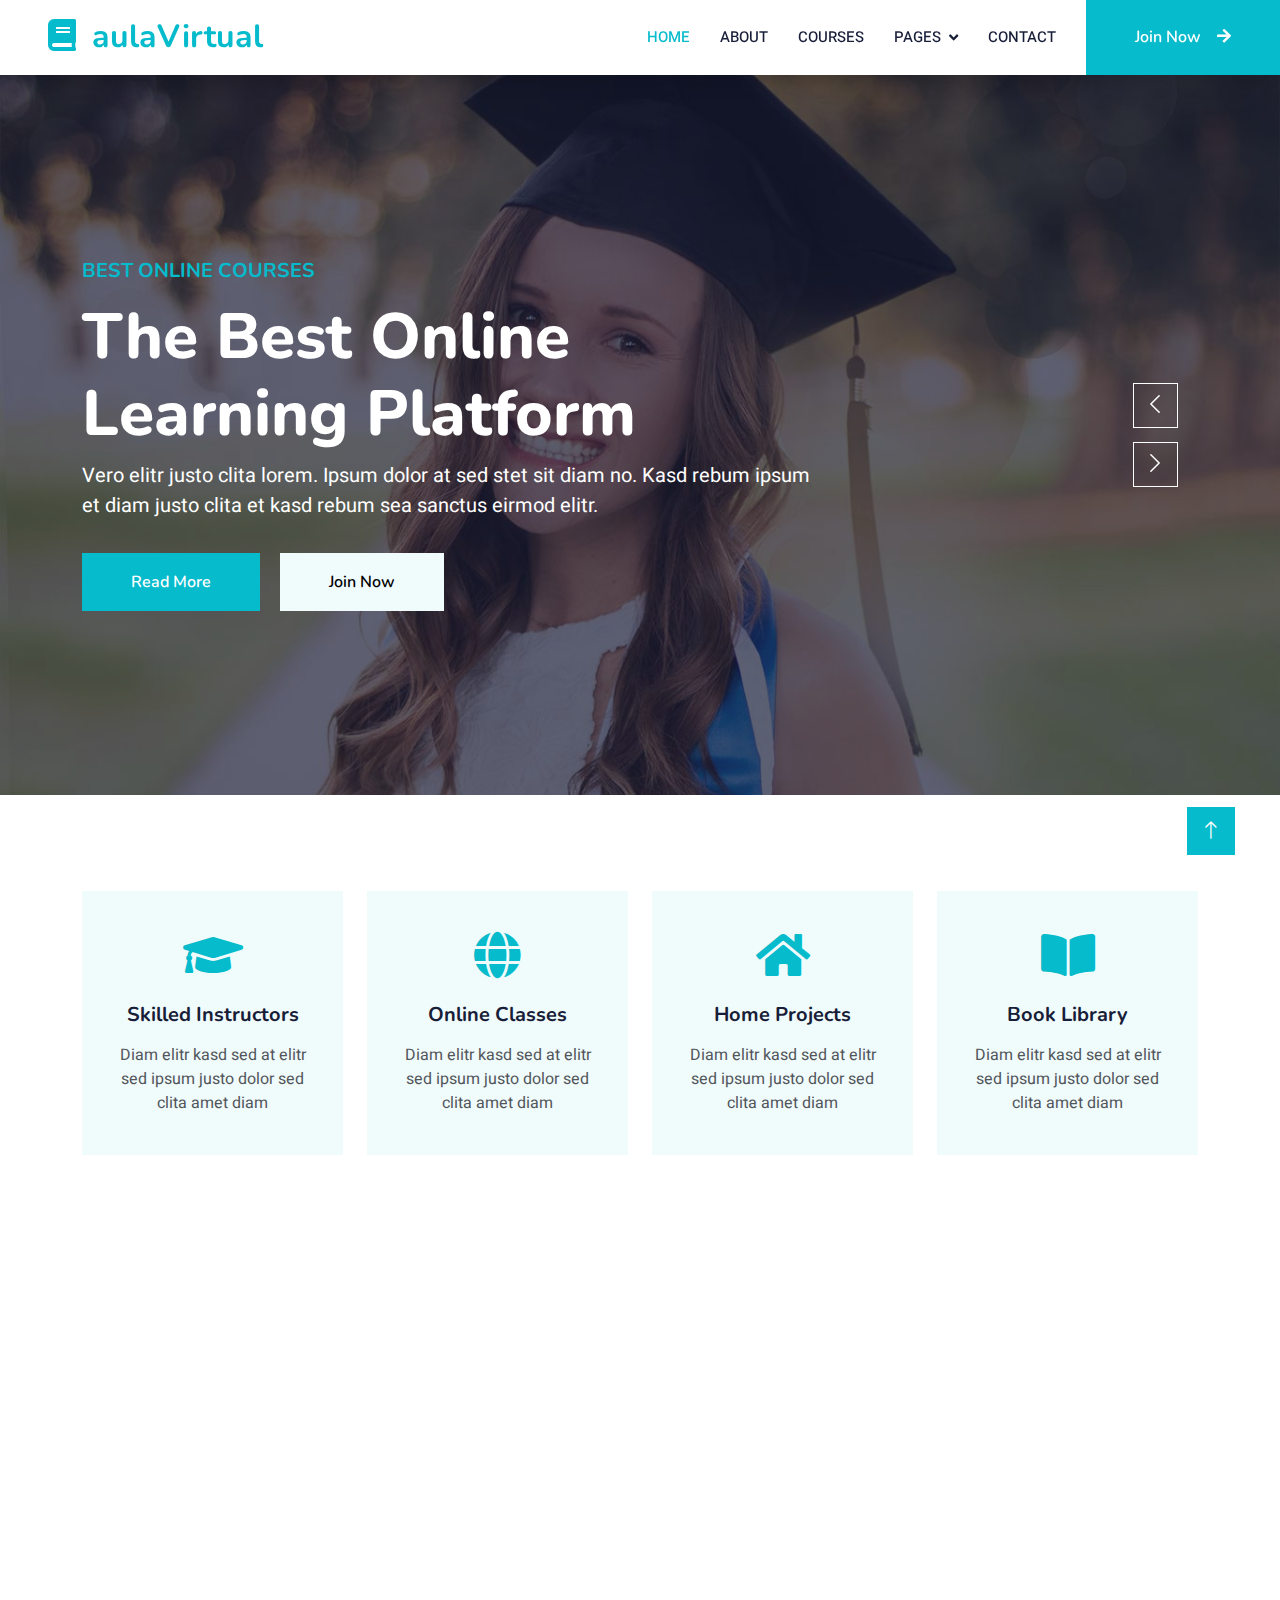
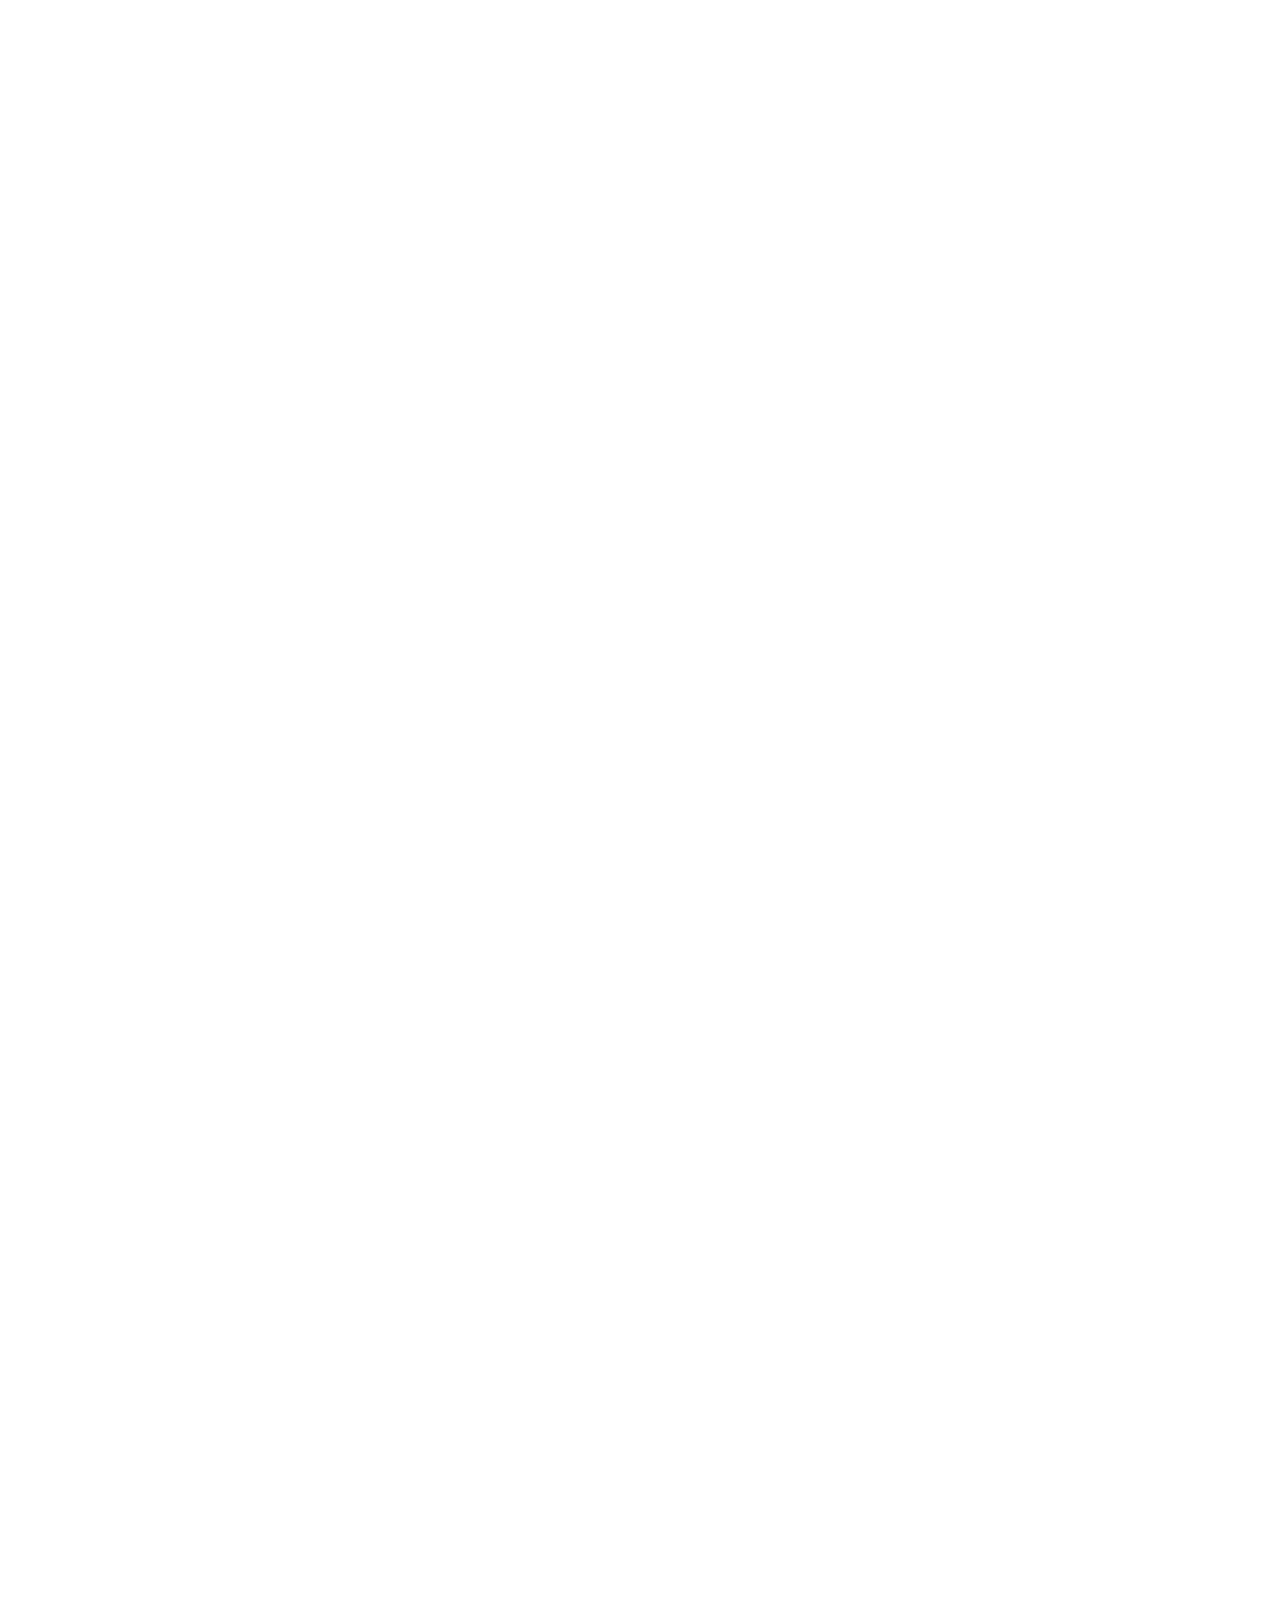
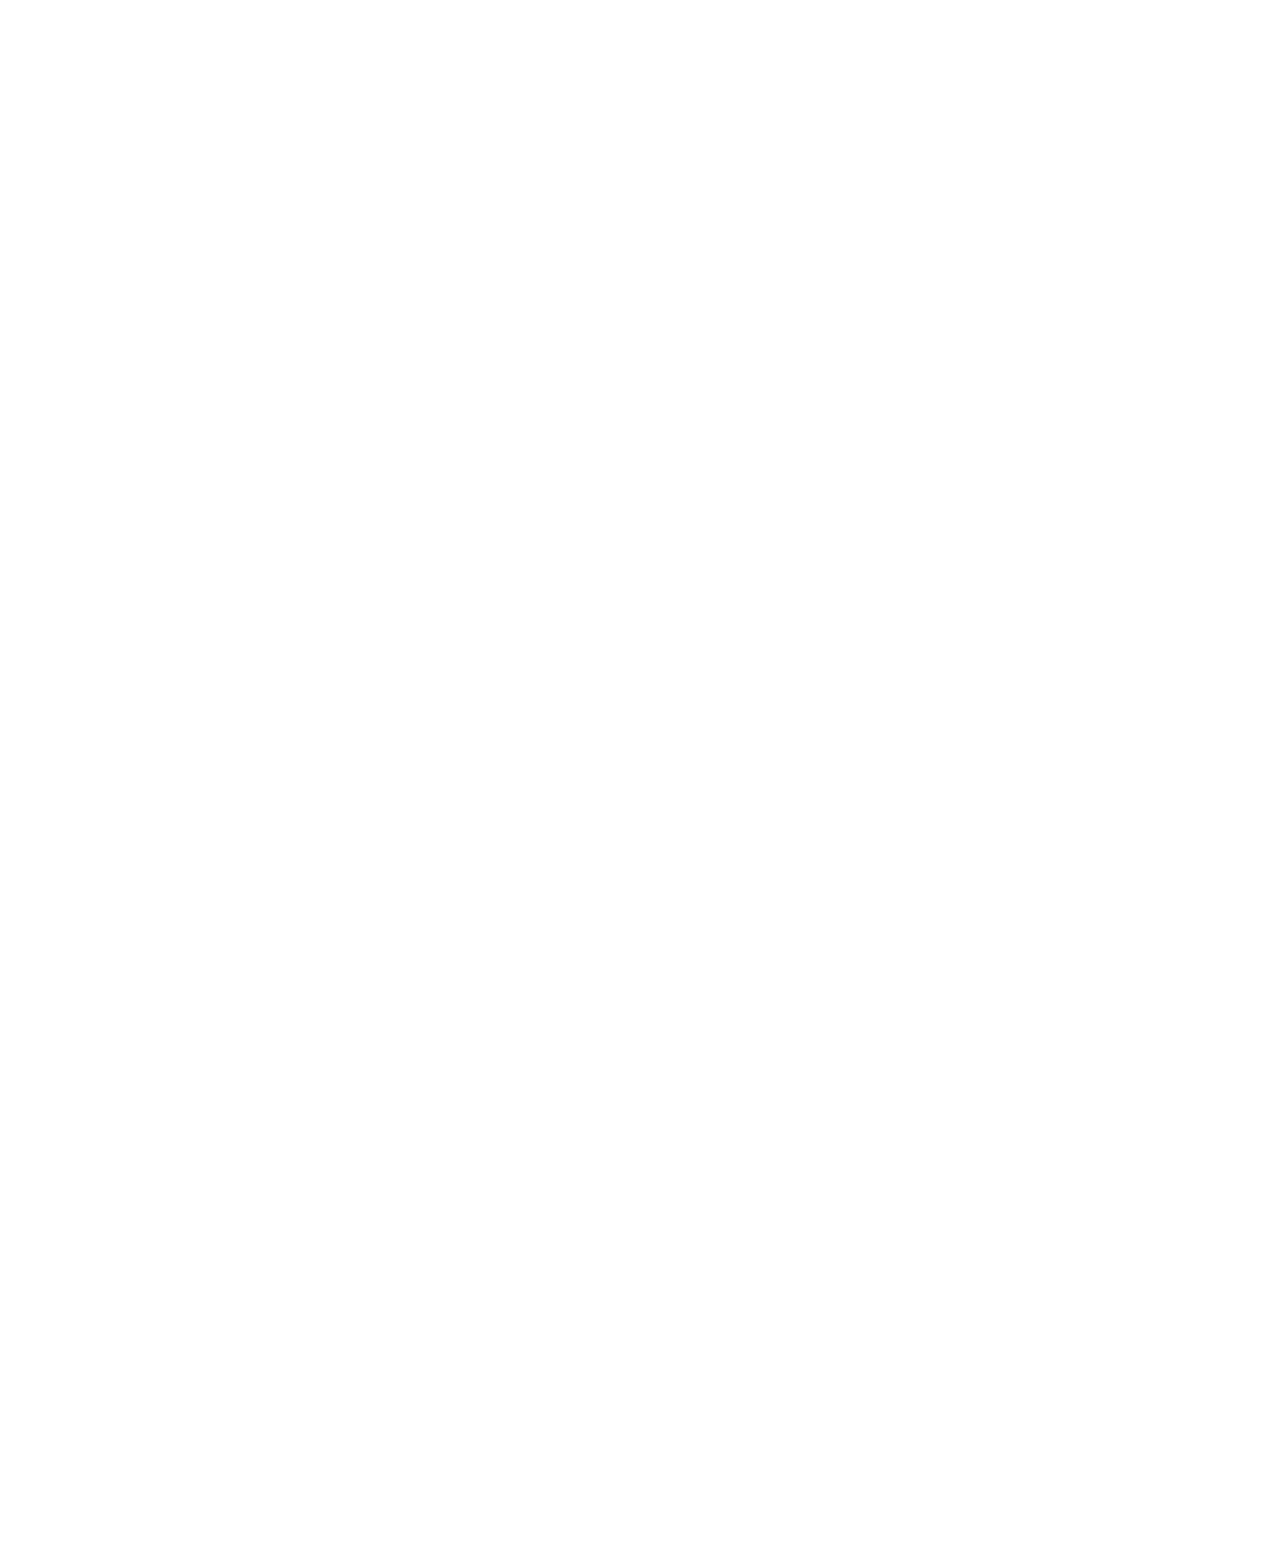
==== commit e9639516: "ok" ====
--- a/www/aulavirtual/index.html
+++ b/www/aulavirtual/index.html
@@ -3,7 +3,7 @@
 
 <head>
     <meta charset="utf-8">
-    <title>eLEARNING - eLearning HTML Template</title>
+    <title>aulaVirtual - eLearning Class</title>
     <meta content="width=device-width, initial-scale=1.0" name="viewport">
     <meta content="" name="keywords">
     <meta content="" name="description">
@@ -44,7 +44,7 @@
     <!-- Navbar Start -->
     <nav class="navbar navbar-expand-lg bg-white navbar-light shadow sticky-top p-0">
         <a href="index.html" class="navbar-brand d-flex align-items-center px-4 px-lg-5">
-            <h2 class="m-0 text-primary"><i class="fa fa-book me-3"></i>eLEARNING</h2>
+            <h2 class="m-0 text-primary"><i class="fa fa-book me-3"></i>aulaVirtual</h2>
         </a>
         <button type="button" class="navbar-toggler me-4" data-bs-toggle="collapse" data-bs-target="#navbarCollapse">
             <span class="navbar-toggler-icon"></span>
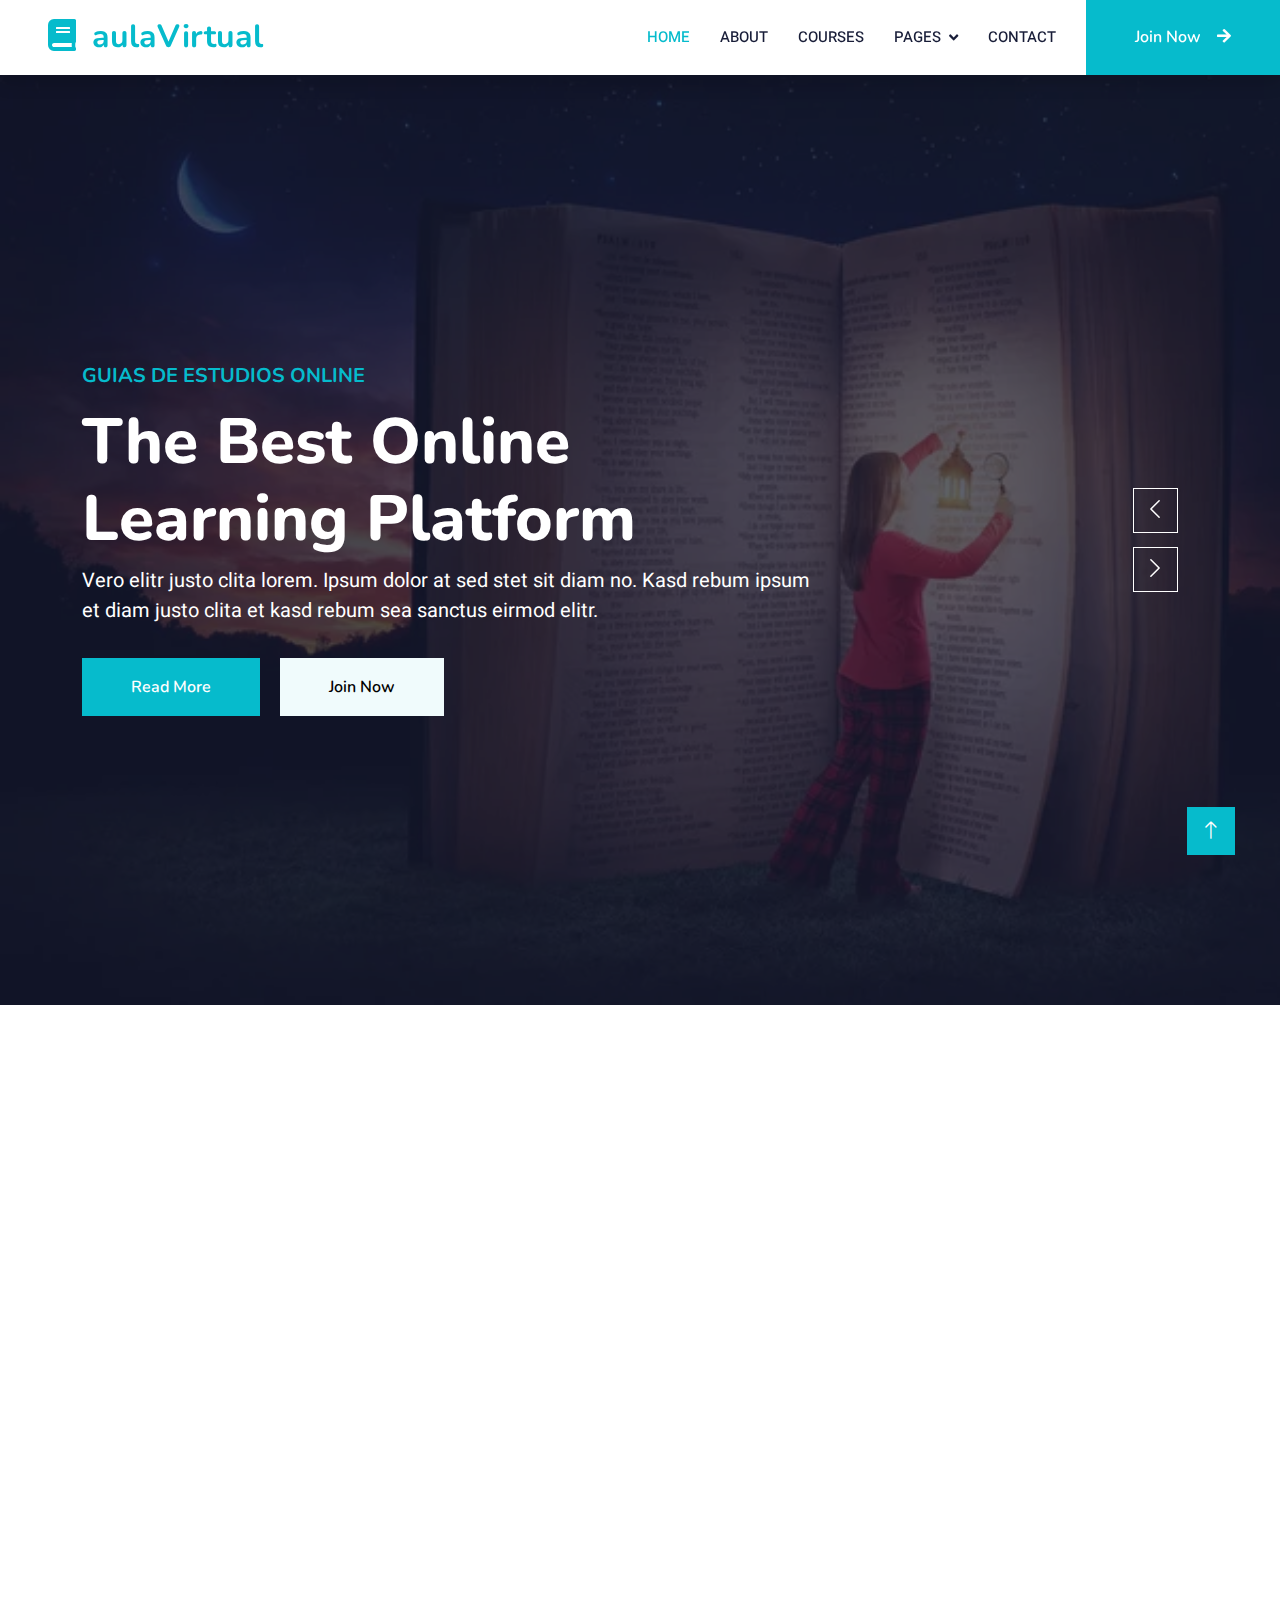
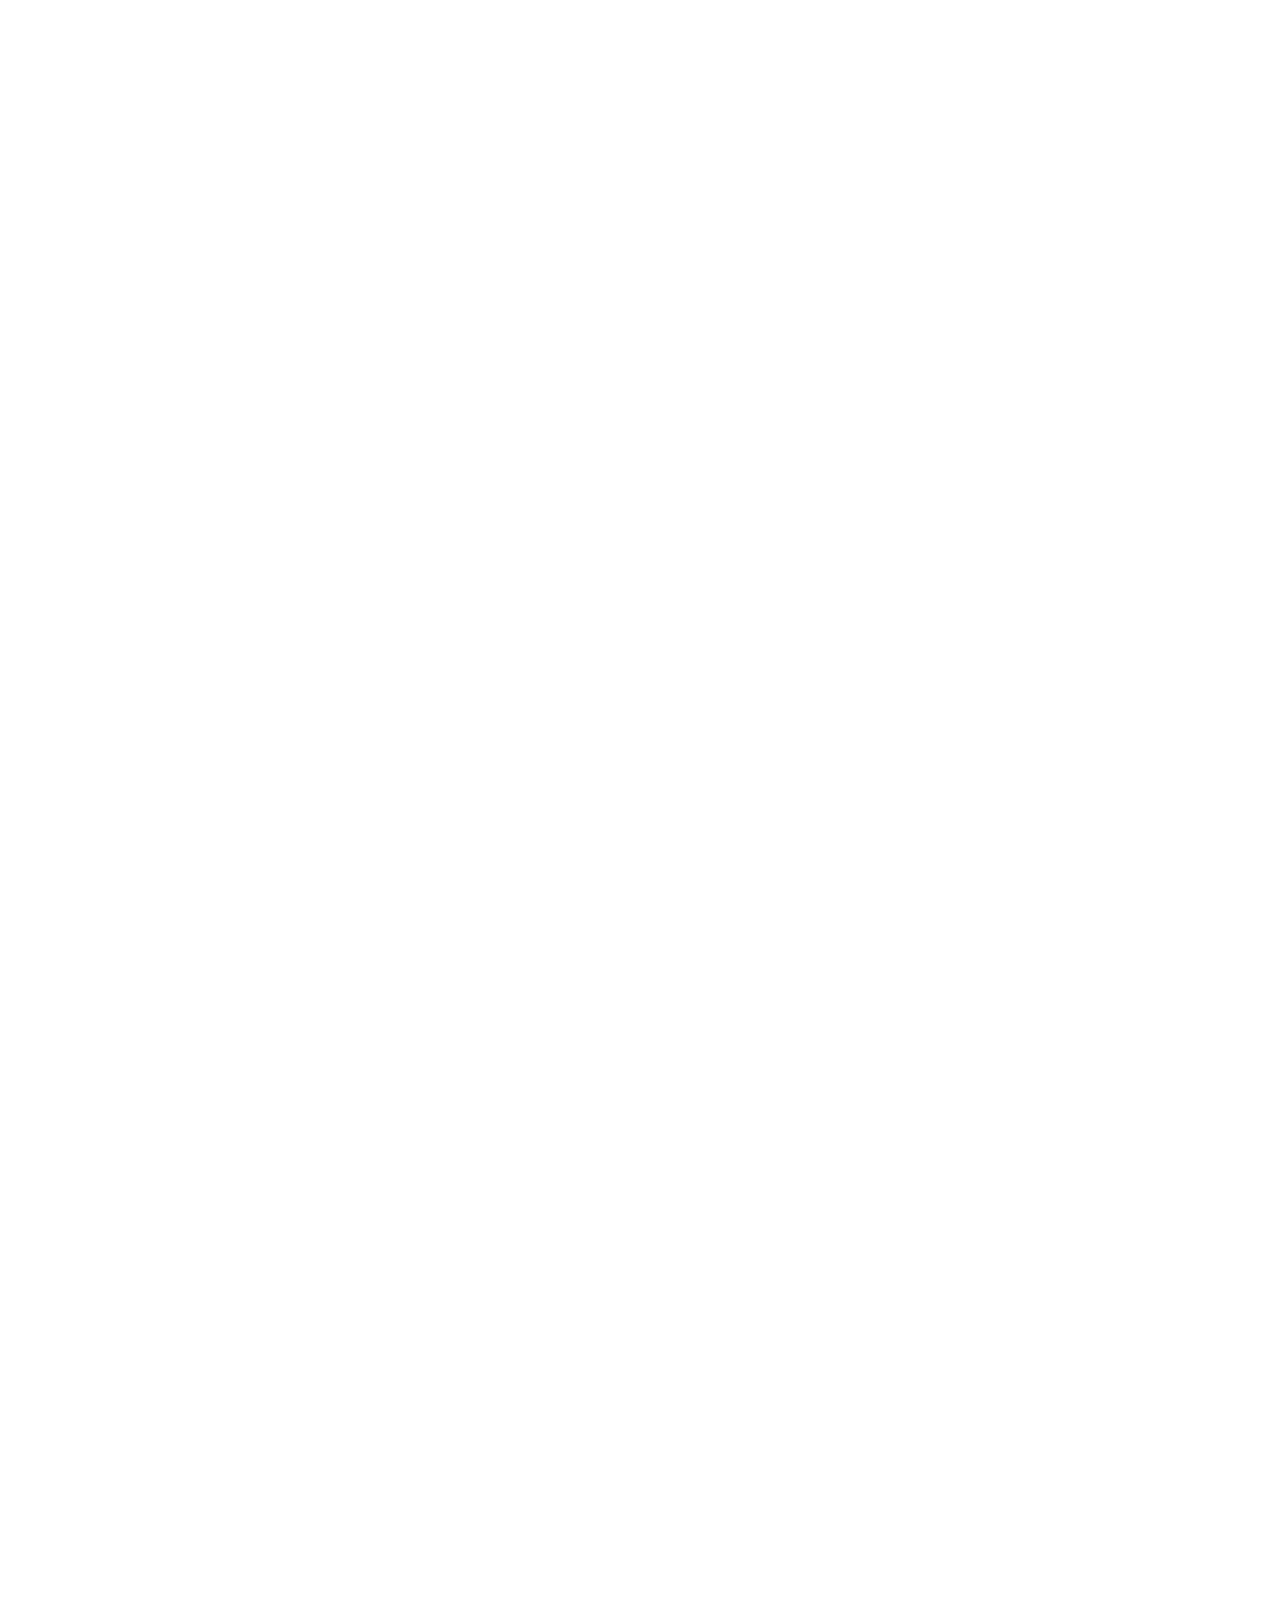
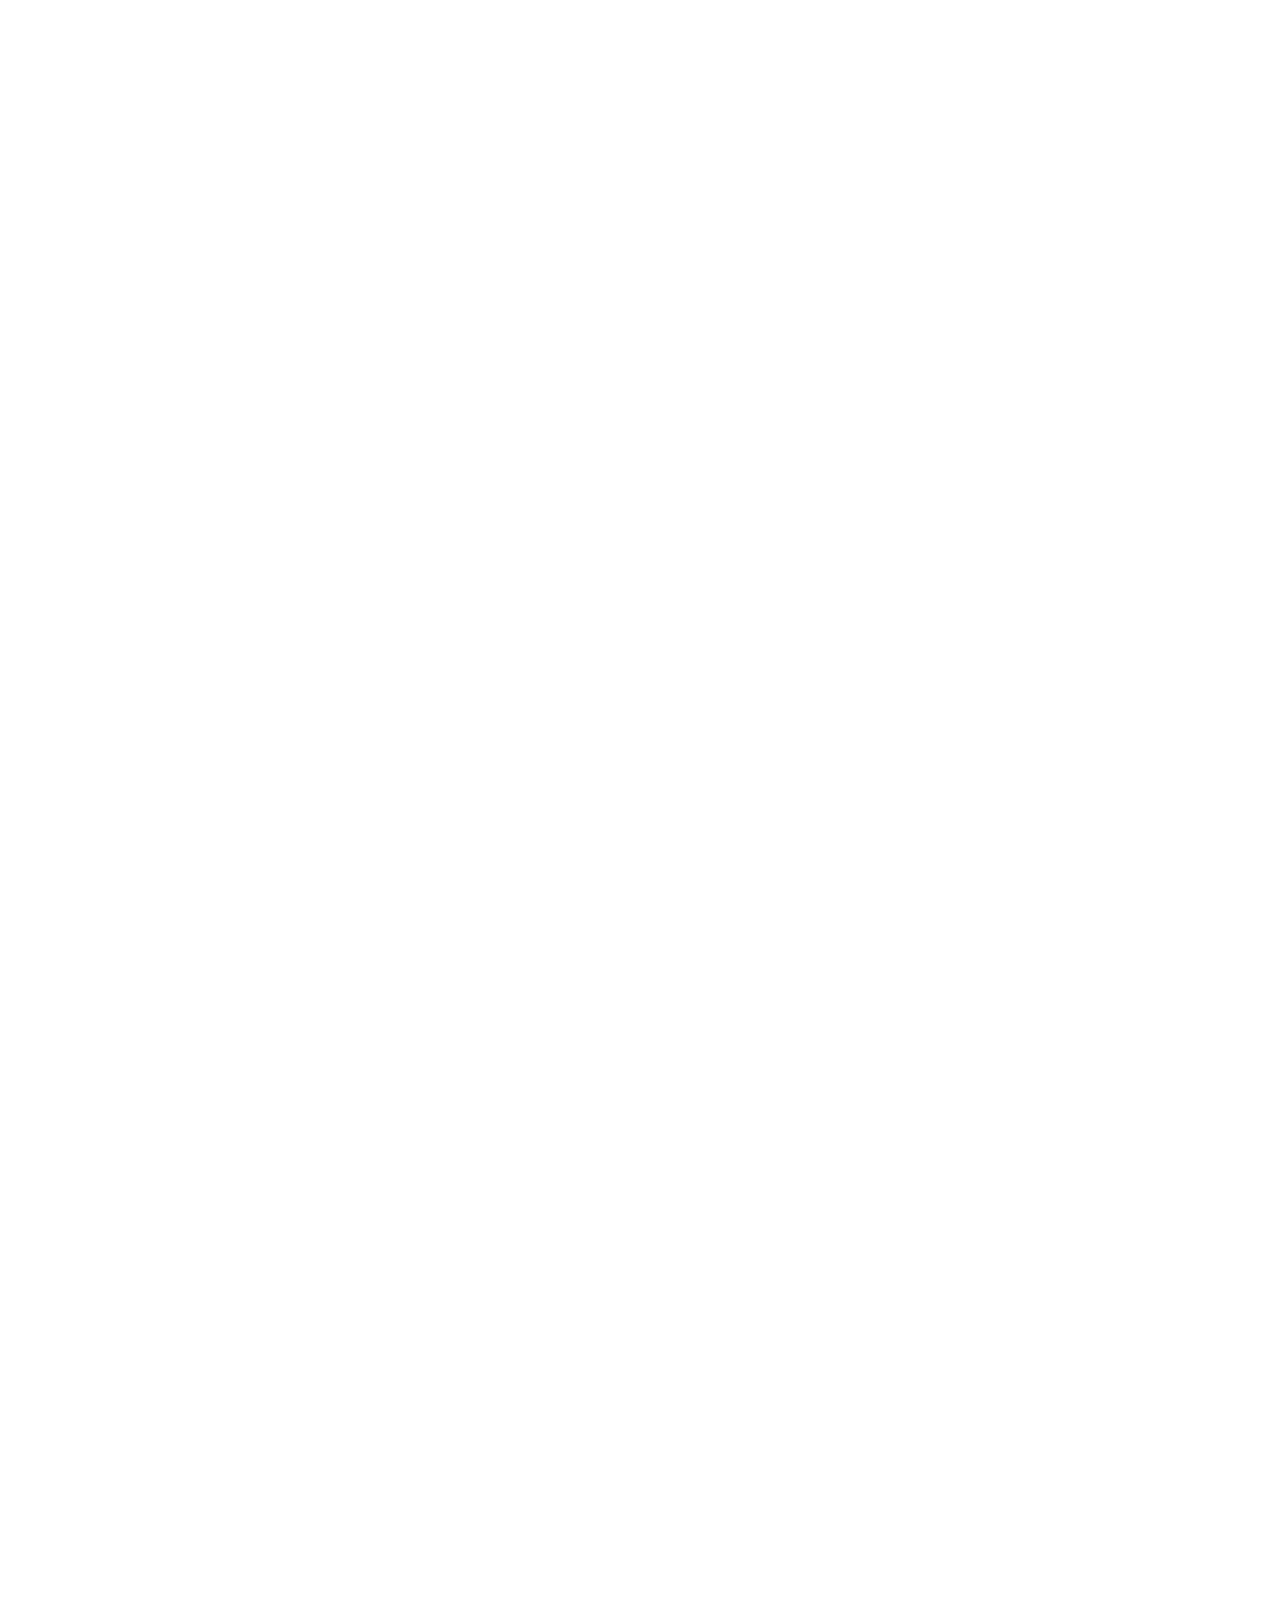
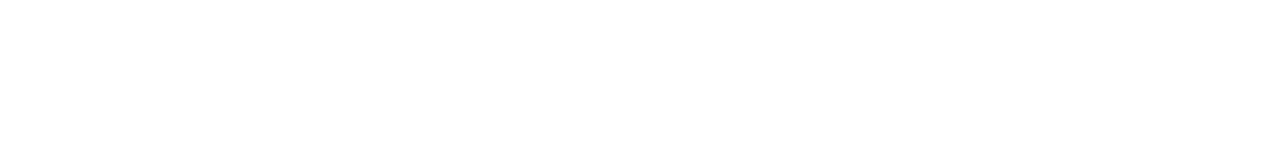
==== commit 4b4392bf: "ok" ====
--- a/www/aulavirtual/index.html
+++ b/www/aulavirtual/index.html
@@ -79,7 +79,7 @@
                     <div class="container">
                         <div class="row justify-content-start">
                             <div class="col-sm-10 col-lg-8">
-                                <h5 class="text-primary text-uppercase mb-3 animated slideInDown">Best Online Courses</h5>
+                                <h5 class="text-primary text-uppercase mb-3 animated slideInDown">Guias de Estudios Online</h5>
                                 <h1 class="display-3 text-white animated slideInDown">The Best Online Learning Platform</h1>
                                 <p class="fs-5 text-white mb-4 pb-2">Vero elitr justo clita lorem. Ipsum dolor at sed stet sit diam no. Kasd rebum ipsum et diam justo clita et kasd rebum sea sanctus eirmod elitr.</p>
                                 <a href="" class="btn btn-primary py-md-3 px-md-5 me-3 animated slideInLeft">Read More</a>
